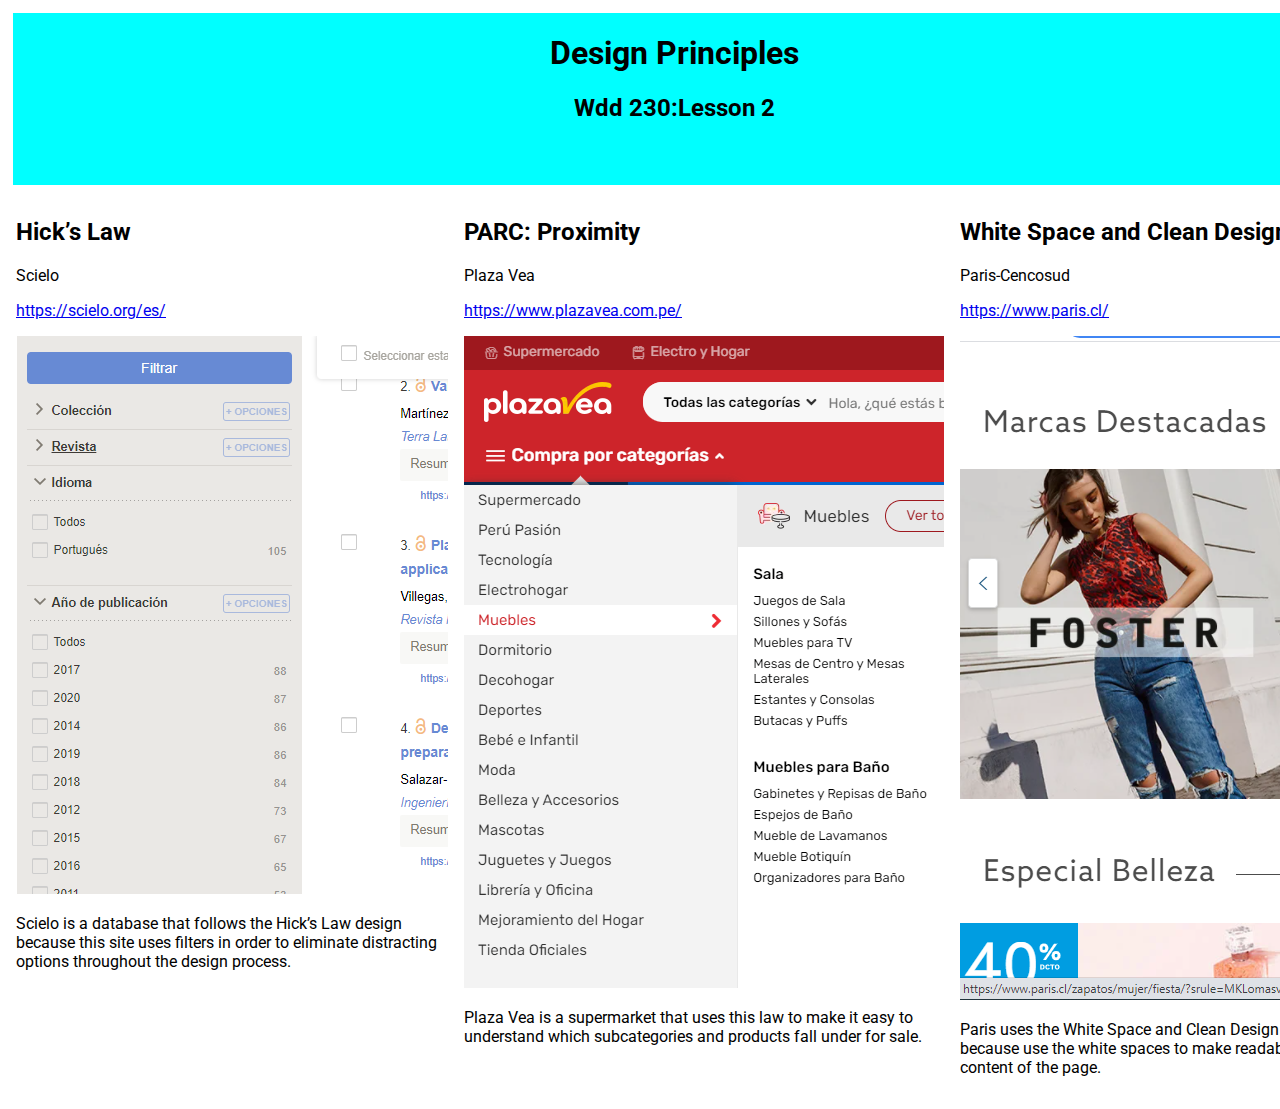
==== design-principles.html @ 5f36f251 "Add files via upload" ====
<!DOCTYPE html>
<html lang="en">
<head>
    <meta charset="UTF-8">
    <meta http-equiv="X-UA-Compatible" content="IE=edge">
    <meta name="viewport" content="width=device-width, initial-scale=1.0">
    <title>Document</title>
    <link rel="stylesheet" href="style2.css">
</head>
<body>
    <div class="title">
    <h1>Design Principles</h1>
    <h2>Wdd 230:Lesson 2</h2>
    </div>  
    <div class="section_1">
        <h2>Hick’s Law</h2>
        <p>Scielo</p>
        <p><a href="https://scielo.org/es/" target="_blank">https://scielo.org/es/</a></p>
        <img src="2021-09-25 (1).png" alt="">
        <p>Scielo is a database that follows the Hick’s Law design because this site uses filters in order to eliminate distracting options throughout the design process.</p>
    </div>
    <div class="section_2">
        <h2>PARC: Proximity</h2>
        <p>Plaza Vea</p>
        <p><a href="https://www.plazavea.com.pe/" target="_blank">https://www.plazavea.com.pe/</a></p>
        <img src="2021-09-25 (2).png" alt="">
        <p>Plaza Vea is a supermarket that uses this law to make it easy to understand which subcategories and products fall under for sale.</p>
    </div>
    <div class="section_3">
        <h2>White Space and Clean Design</h2>
        <p>Paris-Cencosud</p>
        <p><a href="https://www.paris.cl/">https://www.paris.cl/</a></p>
        <img src="2021-09-26 (1).png" alt="">
        <p>Paris uses the White Space and Clean Design because use the white spaces to make readable the content of the page.</p>
    </div>
</body>
</html>
---- style2.css ----
@import url('https://fonts.googleapis.com/css2?family=Roboto:wght@300&display=swap');
body{
    font-family: 'Roboto', sans-serif;
    display: grid;
    grid-template-columns: repeat(3, 1fr);
    grid-template-rows: 1fr 5fr;
}
.title{
    text-align: center;
    background-color: aqua;
    grid-column: 1 / 4;
    grid-row: 1 / 2;
    margin: 5px;
}
.section_1{
    grid-column: 1 / 2;
    grid-row: 2 / 3;
    margin: 8px;
}
.section_2{
    grid-column: 2 / 3;
    grid-row: 2 / 3;
    margin: 8px;
}
.section_3{
    grid-column: 3 / 4;
    grid-row: 2 / 3;
    margin: 8px;
}
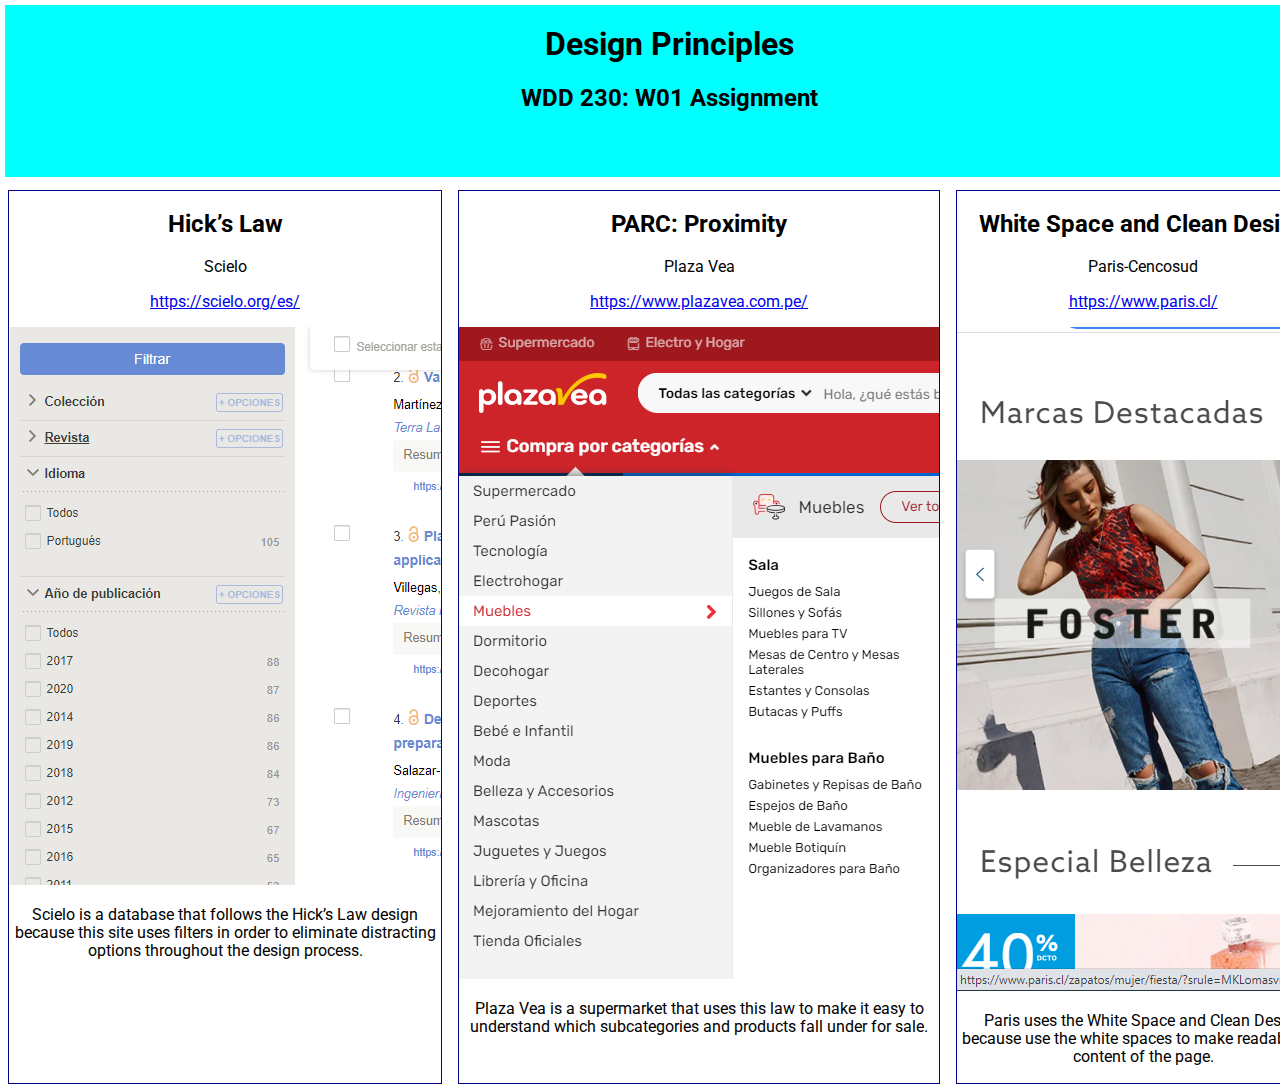
==== commit 0ef0f6b6: "Update design-principles.html" ====
--- a/design-principles.html
+++ b/design-principles.html
@@ -10,7 +10,7 @@
 <body>
     <div class="title">
     <h1>Design Principles</h1>
-    <h2>Wdd 230:Lesson 2</h2>
+    <h2>WDD 230: W01 Assignment</h2>
     </div>  
     <div class="section_1">
         <h2>Hick’s Law</h2>
@@ -34,4 +34,4 @@
         <p>Paris uses the White Space and Clean Design because use the white spaces to make readable the content of the page.</p>
     </div>
 </body>
-</html>+</html>
--- a/style2.css
+++ b/style2.css
@@ -1,4 +1,353 @@
 @import url('https://fonts.googleapis.com/css2?family=Roboto:wght@300&display=swap');
+/*! normalize.css v8.0.1 | MIT License | github.com/necolas/normalize.css */
+
+/* Document
+   ========================================================================== */
+
+/**
+ * 1. Correct the line height in all browsers.
+ * 2. Prevent adjustments of font size after orientation changes in iOS.
+ */
+
+ html {
+    line-height: 1.15; /* 1 */
+    -webkit-text-size-adjust: 100%; /* 2 */
+  }
+  
+  /* Sections
+     ========================================================================== */
+  
+  /**
+   * Remove the margin in all browsers.
+   */
+  
+  body {
+    margin: 0;
+  }
+  
+  /**
+   * Render the `main` element consistently in IE.
+   */
+  
+  main {
+    display: block;
+  }
+  
+  /**
+   * Correct the font size and margin on `h1` elements within `section` and
+   * `article` contexts in Chrome, Firefox, and Safari.
+   */
+  
+  h1 {
+    font-size: 2em;
+    margin: 0.67em 0;
+  }
+  
+  /* Grouping content
+     ========================================================================== */
+  
+  /**
+   * 1. Add the correct box sizing in Firefox.
+   * 2. Show the overflow in Edge and IE.
+   */
+  
+  hr {
+    box-sizing: content-box; /* 1 */
+    height: 0; /* 1 */
+    overflow: visible; /* 2 */
+  }
+  
+  /**
+   * 1. Correct the inheritance and scaling of font size in all browsers.
+   * 2. Correct the odd `em` font sizing in all browsers.
+   */
+  
+  pre {
+    font-family: monospace, monospace; /* 1 */
+    font-size: 1em; /* 2 */
+  }
+  
+  /* Text-level semantics
+     ========================================================================== */
+  
+  /**
+   * Remove the gray background on active links in IE 10.
+   */
+  
+  a {
+    background-color: transparent;
+  }
+  
+  /**
+   * 1. Remove the bottom border in Chrome 57-
+   * 2. Add the correct text decoration in Chrome, Edge, IE, Opera, and Safari.
+   */
+  
+  abbr[title] {
+    border-bottom: none; /* 1 */
+    text-decoration: underline; /* 2 */
+    text-decoration: underline dotted; /* 2 */
+  }
+  
+  /**
+   * Add the correct font weight in Chrome, Edge, and Safari.
+   */
+  
+  b,
+  strong {
+    font-weight: bolder;
+  }
+  
+  /**
+   * 1. Correct the inheritance and scaling of font size in all browsers.
+   * 2. Correct the odd `em` font sizing in all browsers.
+   */
+  
+  code,
+  kbd,
+  samp {
+    font-family: monospace, monospace; /* 1 */
+    font-size: 1em; /* 2 */
+  }
+  
+  /**
+   * Add the correct font size in all browsers.
+   */
+  
+  small {
+    font-size: 80%;
+  }
+  
+  /**
+   * Prevent `sub` and `sup` elements from affecting the line height in
+   * all browsers.
+   */
+  
+  sub,
+  sup {
+    font-size: 75%;
+    line-height: 0;
+    position: relative;
+    vertical-align: baseline;
+  }
+  
+  sub {
+    bottom: -0.25em;
+  }
+  
+  sup {
+    top: -0.5em;
+  }
+  
+  /* Embedded content
+     ========================================================================== */
+  
+  /**
+   * Remove the border on images inside links in IE 10.
+   */
+  
+  img {
+    border-style: none;
+  }
+  
+  /* Forms
+     ========================================================================== */
+  
+  /**
+   * 1. Change the font styles in all browsers.
+   * 2. Remove the margin in Firefox and Safari.
+   */
+  
+  button,
+  input,
+  optgroup,
+  select,
+  textarea {
+    font-family: inherit; /* 1 */
+    font-size: 100%; /* 1 */
+    line-height: 1.15; /* 1 */
+    margin: 0; /* 2 */
+  }
+  
+  /**
+   * Show the overflow in IE.
+   * 1. Show the overflow in Edge.
+   */
+  
+  button,
+  input { /* 1 */
+    overflow: visible;
+  }
+  
+  /**
+   * Remove the inheritance of text transform in Edge, Firefox, and IE.
+   * 1. Remove the inheritance of text transform in Firefox.
+   */
+  
+  button,
+  select { /* 1 */
+    text-transform: none;
+  }
+  
+  /**
+   * Correct the inability to style clickable types in iOS and Safari.
+   */
+  
+  button,
+  [type="button"],
+  [type="reset"],
+  [type="submit"] {
+    -webkit-appearance: button;
+  }
+  
+  /**
+   * Remove the inner border and padding in Firefox.
+   */
+  
+  button::-moz-focus-inner,
+  [type="button"]::-moz-focus-inner,
+  [type="reset"]::-moz-focus-inner,
+  [type="submit"]::-moz-focus-inner {
+    border-style: none;
+    padding: 0;
+  }
+  
+  /**
+   * Restore the focus styles unset by the previous rule.
+   */
+  
+  button:-moz-focusring,
+  [type="button"]:-moz-focusring,
+  [type="reset"]:-moz-focusring,
+  [type="submit"]:-moz-focusring {
+    outline: 1px dotted ButtonText;
+  }
+  
+  /**
+   * Correct the padding in Firefox.
+   */
+  
+  fieldset {
+    padding: 0.35em 0.75em 0.625em;
+  }
+  
+  /**
+   * 1. Correct the text wrapping in Edge and IE.
+   * 2. Correct the color inheritance from `fieldset` elements in IE.
+   * 3. Remove the padding so developers are not caught out when they zero out
+   *    `fieldset` elements in all browsers.
+   */
+  
+  legend {
+    box-sizing: border-box; /* 1 */
+    color: inherit; /* 2 */
+    display: table; /* 1 */
+    max-width: 100%; /* 1 */
+    padding: 0; /* 3 */
+    white-space: normal; /* 1 */
+  }
+  
+  /**
+   * Add the correct vertical alignment in Chrome, Firefox, and Opera.
+   */
+  
+  progress {
+    vertical-align: baseline;
+  }
+  
+  /**
+   * Remove the default vertical scrollbar in IE 10+.
+   */
+  
+  textarea {
+    overflow: auto;
+  }
+  
+  /**
+   * 1. Add the correct box sizing in IE 10.
+   * 2. Remove the padding in IE 10.
+   */
+  
+  [type="checkbox"],
+  [type="radio"] {
+    box-sizing: border-box; /* 1 */
+    padding: 0; /* 2 */
+  }
+  
+  /**
+   * Correct the cursor style of increment and decrement buttons in Chrome.
+   */
+  
+  [type="number"]::-webkit-inner-spin-button,
+  [type="number"]::-webkit-outer-spin-button {
+    height: auto;
+  }
+  
+  /**
+   * 1. Correct the odd appearance in Chrome and Safari.
+   * 2. Correct the outline style in Safari.
+   */
+  
+  [type="search"] {
+    -webkit-appearance: textfield; /* 1 */
+    outline-offset: -2px; /* 2 */
+  }
+  
+  /**
+   * Remove the inner padding in Chrome and Safari on macOS.
+   */
+  
+  [type="search"]::-webkit-search-decoration {
+    -webkit-appearance: none;
+  }
+  
+  /**
+   * 1. Correct the inability to style clickable types in iOS and Safari.
+   * 2. Change font properties to `inherit` in Safari.
+   */
+  
+  ::-webkit-file-upload-button {
+    -webkit-appearance: button; /* 1 */
+    font: inherit; /* 2 */
+  }
+  
+  /* Interactive
+     ========================================================================== */
+  
+  /*
+   * Add the correct display in Edge, IE 10+, and Firefox.
+   */
+  
+  details {
+    display: block;
+  }
+  
+  /*
+   * Add the correct display in all browsers.
+   */
+  
+  summary {
+    display: list-item;
+  }
+  
+  /* Misc
+     ========================================================================== */
+  
+  /**
+   * Add the correct display in IE 10+.
+   */
+  
+  template {
+    display: none;
+  }
+  
+  /**
+   * Add the correct display in IE 10.
+   */
+  
+  [hidden] {
+    display: none;
+  }
 body{
     font-family: 'Roboto', sans-serif;
     display: grid;
@@ -16,14 +365,39 @@
     grid-column: 1 / 2;
     grid-row: 2 / 3;
     margin: 8px;
+    text-align: center;
+    border: 1px solid darkblue;
 }
 .section_2{
     grid-column: 2 / 3;
     grid-row: 2 / 3;
     margin: 8px;
+    text-align: center;
+    border: 1px solid darkblue;
 }
 .section_3{
     grid-column: 3 / 4;
     grid-row: 2 / 3;
     margin: 8px;
-}+    text-align: center;
+    border: 1px solid darkblue;
+}
+
+@media (max-width: 700px){
+    body{
+    grid-template-columns: repeat(3, 1fr);
+    grid-template-rows: 1fr 5fr 5fr 5fr;
+    }
+    .section_1{
+    grid-column: 1 / 4;
+    grid-row: 2 / 3;
+    }
+    .section_2{
+        grid-column: 1 / 4;
+        grid-row: 3 / 4;
+    }
+    .section_3{
+        grid-column: 1 / 4;
+        grid-row: 4 / 5;  
+    }
+}
